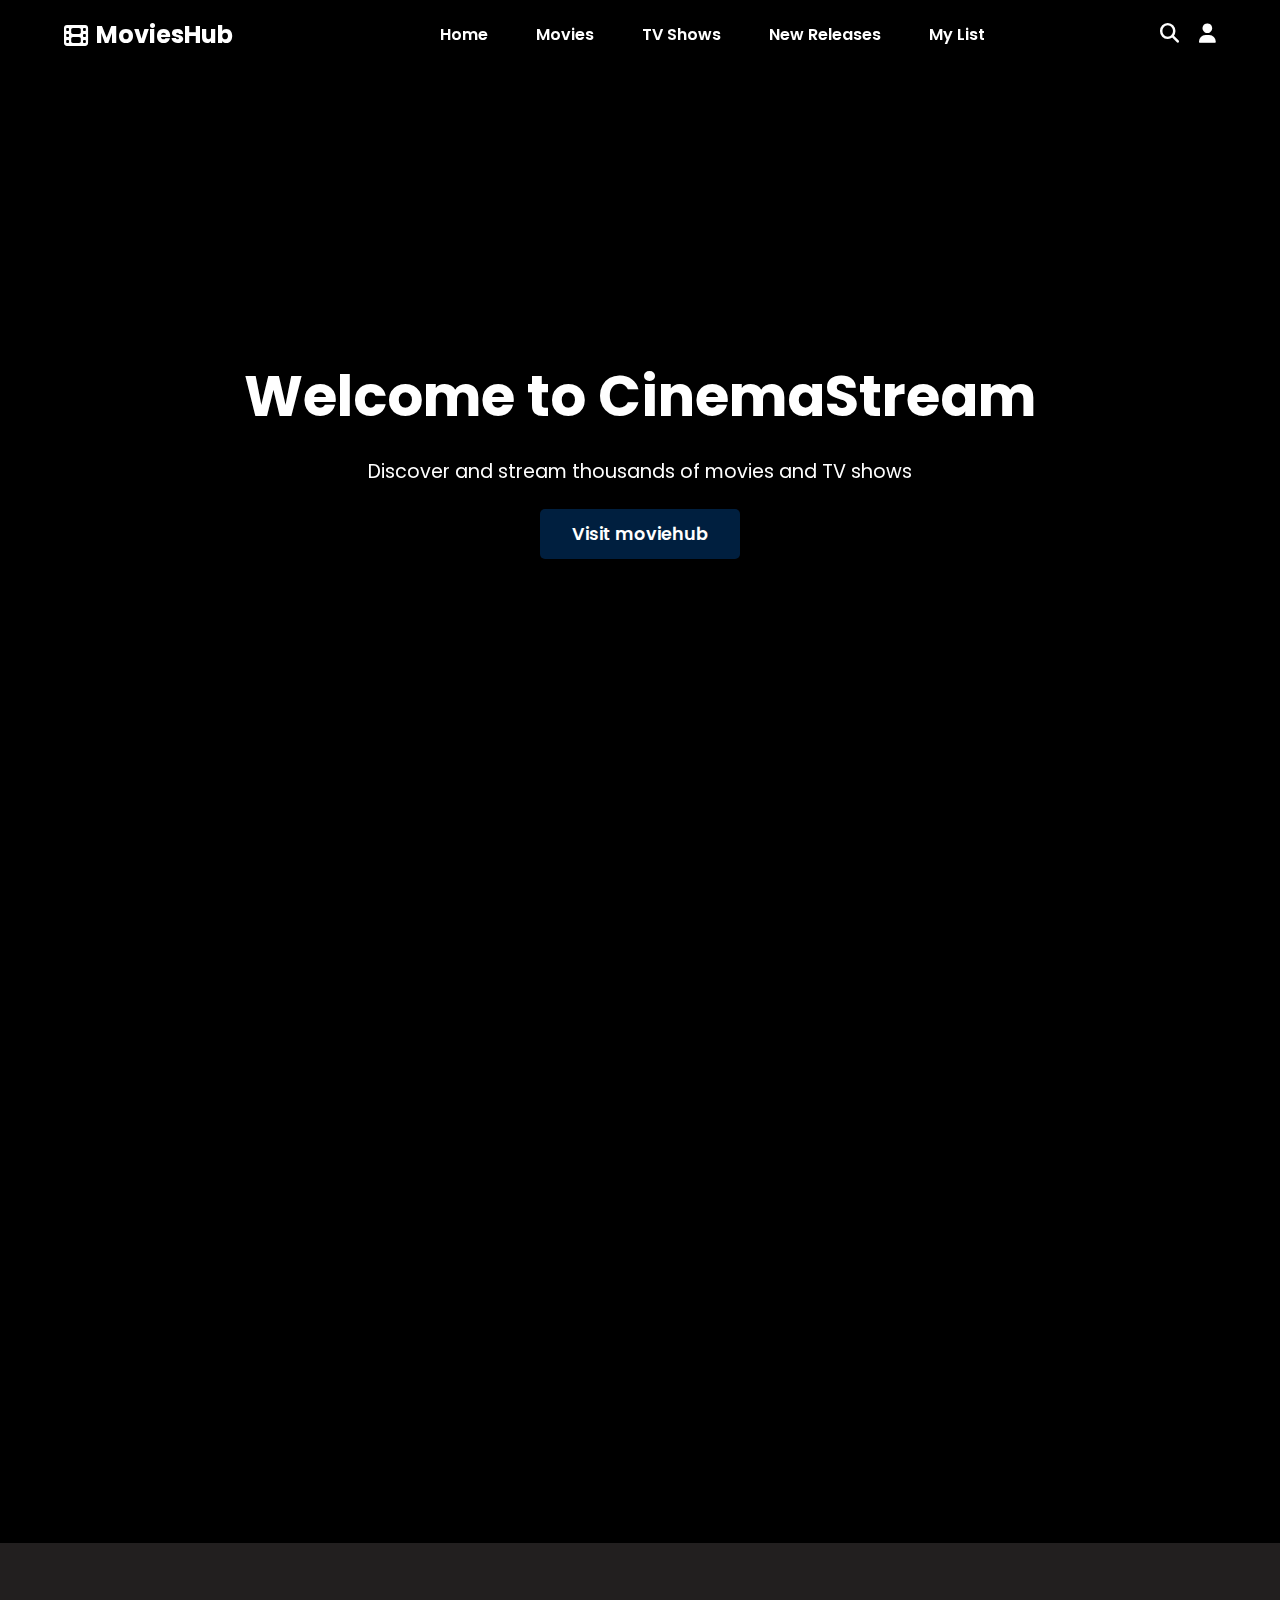
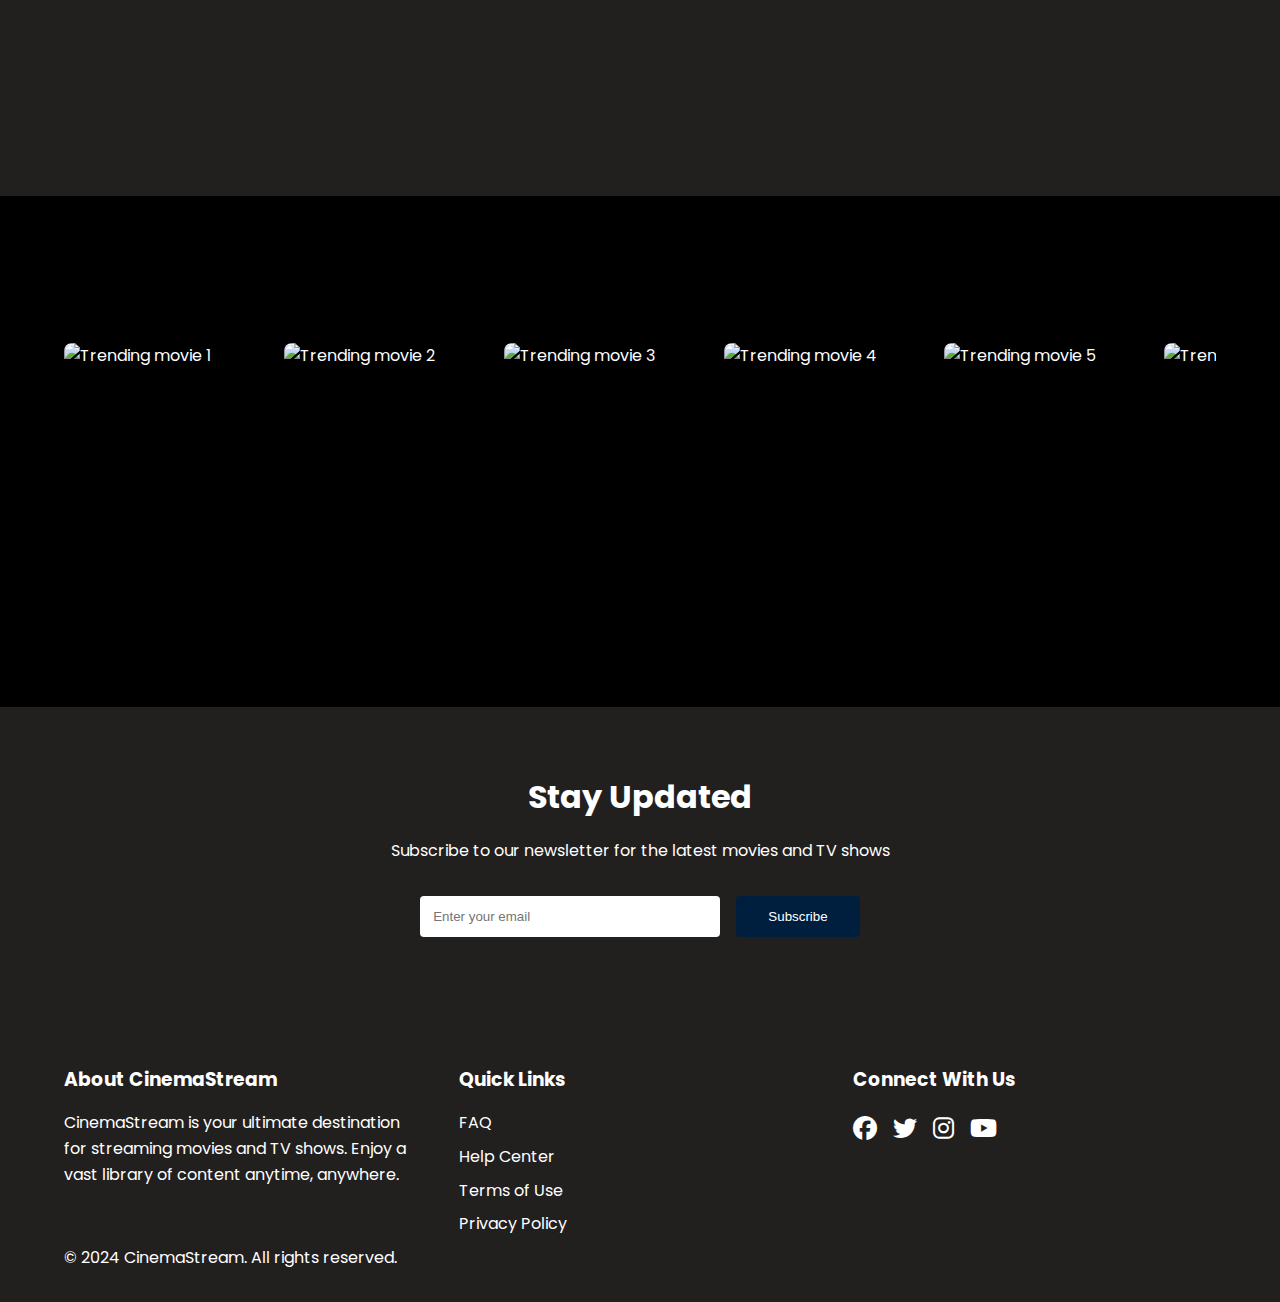
==== index.html @ 35ad25be "Add files via upload" ====
<!DOCTYPE html>
<html lang="en">
<head>
    <meta charset="UTF-8">
    <meta name="viewport" content="width=device-width, initial-scale=1.0">
    <title>CinemaStream - Your Ultimate Movie Experience</title>
    <link rel="stylesheet" href="movies-home-page.css">
    <link rel="stylesheet" href="https://cdnjs.cloudflare.com/ajax/libs/font-awesome/6.4.0/css/all.min.css">
    <link rel="shortcut icon" href="images/fav.webp" type="image/x-icon">
    <link rel="stylesheet" href="https://unpkg.com/aos@next/dist/aos.css" />
    <script src="https://unpkg.com/aos@next/dist/aos.js"></script>
</head>
<body>
    <header data-aos="fade-down" data-aos-duration="3000">
        <nav>
            <div class="logo">
                <i class="fas fa-film"></i>
                <span>MoviesHub</span>
            </div>
            <ul class="nav-links">
                <li><a href="#home">Home</a></li>
                <li><a href="#movies">Movies</a></li>
                <li><a href="#tv-shows">TV Shows</a></li>
                <li><a href="#new-releases">New Releases</a></li>
                <li><a href="#my-list">My List</a></li>
            </ul>
            <div class="nav-buttons">
                <button id="searchBtn" class="search-btn"><i class="fas fa-search"></i></button>
                <button id="profileBtn" class="profile-btn"><i class="fas fa-user"></i></button>
            </div>
        </nav>
        <div id="searchBar" class="search-bar">
            <input type="text" id="searchInput" placeholder="Search movies...">
            <button id="searchSubmit"><i class="fas fa-search"></i></button>
        </div>
    </header>

    <main>
        <section class="hero">
            <div class="hero-content">
                <h1 data-aos="fade-up" data-aos-duration="1000">Welcome to CinemaStream</h1>
                <p  data-aos="fade-up" data-aos-duration="2000" >Discover and stream thousands of movies and TV shows</p>
                <a  data-aos="fade-up" data-aos-duration="3000" href="movies-home-page.html" class="cta-btn" onclick="window.open('movies-home-page.html')">Visit moviehub </a>
            </div>
        </section>

        <section class="featured">
            <h2 data-aos="fade-right">Featured Titles</h2>
            <div class="featured-grid">
                <div data-aos="fade-right" data-aos-duration="1000" class="featured-item item1"></div>
                <div data-aos="fade-right" data-aos-duration="1500" class="featured-item item2"></div>
                <div data-aos="fade-right" data-aos-duration="2000" class="featured-item item3"></div>
                <div data-aos="fade-right" data-aos-duration="2500" class="featured-item item4"></div>
                <div data-aos="fade-right" data-aos-duration="3000" class="featured-item item5"></div>
                <div data-aos="fade-right" data-aos-duration="3500" class="featured-item item6"></div>
            </div>
        </section>

        <section class="categories">
            <h2 data-aos="fade-right">Browse by Genre</h2>
            <div class="category-list">
                <a data-aos="fade-right" data-aos-duration="500" href="#" class="category-item">Action</a>
                <a data-aos="fade-right" data-aos-duration="1000" href="#" class="category-item">Comedy</a>
                <a data-aos="fade-right" data-aos-duration="1500" href="#" class="category-item">Drama</a>
                <a data-aos="fade-right" data-aos-duration="2000" href="#" class="category-item">Sci-Fi</a>
                <a data-aos="fade-right" data-aos-duration="2500" href="#" class="category-item">Horror</a>
                <a data-aos="fade-right" data-aos-duration="3000" href="#" class="category-item">Romance</a>
                <a data-aos="fade-right" data-aos-duration="3500" href="#" class="category-item">Thriller</a>
                <a data-aos="fade-right" data-aos-duration="4000" href="#" class="category-item">Animation</a>
            </div>
        </section>

        <section class="trending">
            <h2 data-aos="fade-right">Trending Now</h2>
            <div class="trending-slider">
                <div class="trending-track">
                    <img src="images/batman.webp" alt="Trending movie 1" class="trending-item">
                    <img src="images/scream.jpg" alt="Trending movie 2" class="trending-item">
                    <img src="images/thunderbolts_lob_crd_03.jpg" alt="Trending movie 3" class="trending-item">
                    <img src="images/guardiansofthegalaxyvolume3_lob_crd_03.jpg" alt="Trending movie 4" class="trending-item">
                    <img src="images/inception.jpg" alt="Trending movie 5" class="trending-item">
                    <img src="images/deadpoolandwolverine_lob_crd_03.jpg" alt="Trending movie 6" class="trending-item">
                    <img src="images/AVATAR_RERLS_1SHT_DIGITAL_sRGB_V7.avif" alt="Trending movie 7" class="trending-item">
                    <img src="images/batman.webp" alt="Trending movie 8" class="trending-item">
                </div>
            </div>
        </section>
    

        <section id="searchResults" class="search-results">
            <h2>Search Results</h2>
            <div id="searchResultsGrid" class="search-results-grid"></div>
        </section>

        <section class="newsletter">
            <h2>Stay Updated</h2>
            <p>Subscribe to our newsletter for the latest movies and TV shows</p>
            <form class="newsletter-form">
                <input type="email" placeholder="Enter your email" required>
                <button type="submit">Subscribe</button>
            </form>
        </section>
    </main>

    <aside id="userSidebar" class="user-sidebar">
        <div class="sidebar-content">
            <h3>User Menu</h3>
            <ul>
                <li><a href="#profile">Profile</a></li>
                <li><a href="#settings">Settings</a></li>
            </ul>
        </div>
    </aside>

    <div id="overlay" class="overlay"></div>

    <footer>
        <div class="footer-content">
            <div class="footer-section">
                <h3>About CinemaStream</h3>
                <p>CinemaStream is your ultimate destination for streaming movies and TV shows. Enjoy a vast library of content anytime, anywhere.</p>
            </div>
            <div class="footer-section">
                <h3>Quick Links</h3>
                <ul>
                    <li><a href="#">FAQ</a></li>
                    <li><a href="#">Help Center</a></li>
                    <li><a href="#">Terms of Use</a></li>
                    <li><a href="#">Privacy Policy</a></li>
                </ul>
            </div>
            <div class="footer-section">
                <h3>Connect With Us</h3>
                <div class="social-icons">
                    <a href="#"><i class="fab fa-facebook"></i></a>
                    <a href="#"><i class="fab fa-twitter"></i></a>
                    <a href="#"><i class="fab fa-instagram"></i></a>
                    <a href="#"><i  class="fab fa-youtube"></i></a>
                </div>
            </div>
        </div>
        <div class="footer-bottom">
            <p>&copy; 2024 CinemaStream. All rights reserved.</p>
        </div>
    </footer>

    <script src="movies-home-page.js"></script>
    <script src="https://unpkg.com/aos@next/dist/aos.js"></script>

</body>
</html>
---- movies-home-page.css ----
@import url('https://fonts.googleapis.com/css2?family=Poppins:wght@300;400;600;700&display=swap');

:root {
    --primary-color: #001F3F;
    --secondary-color: #221f1f;
    --text-color: #ffffff;
    --background-color: #000000;
}

* {
    margin: 0;
    padding: 0;
    box-sizing: border-box;
}

body {
    font-family: 'Poppins', sans-serif;
    background-color: var(--background-color);
    color: var(--text-color);
    line-height: 1.6;
}

/* Header Styles */
header {
    backdrop-filter: blur(15px);
    position: fixed;
    top: 0;
    left: 0;
    right: 0;
    z-index: 1000;
    padding: 1rem 5%;
}

nav {
    display: flex;
    justify-content: space-between;
    align-items: center;
}

.logo {
    display: flex;
    align-items: center;
    font-size: 1.5rem;
    font-weight: 700;
}

.logo i {
    color: white;
    margin-right: 0.5rem;
}

.nav-links {
    display: flex;
    list-style: none;
}

.nav-links li {
    margin-left: 3rem;
}

.nav-links a {
    color: var(--text-color);
    text-decoration: none;
    font-weight: 600;
    transition: color 0.3s ease;
}

.nav-links a:hover {
    color: #007dfb;
}

.nav-buttons button {
    background: none;
    border: none;
    color: var(--text-color);
    font-size: 1.2rem;
    cursor: pointer;
    margin-left: 1rem;
    transition: color 0.3s ease;
}

.nav-buttons button:hover {
    color: var(--primary-color);
}

/* Search Bar Styles */
.search-bar {
    display: none;
    position: absolute;
    top: 100%;
    left: 0;
    right: 0;
    /* padding: 1rem 5%; */
}

.search-bar.active {
    display: flex;
}

.search-bar input {
    flex-grow: 1;
    padding: 0.5rem;
    border: none;
    outline: none;
    border-radius: 4px 0 0 4px;
}

.search-bar button {
    background-color: var(--primary-color);
    color: var(--text-color);
    border: none;
    padding: 0.5rem 1rem;
    border-radius: 0 4px 4px 0;
    cursor: pointer;
}

/* User Sidebar Styles */
.user-sidebar {
    position: fixed;
    top: 0;
    right: -300px;
    width: 300px;
    height: 100%;
    background-color: var(--secondary-color);
    z-index: 1001;
    transition: right 0.3s ease;
}

.user-sidebar.active {
    right: 0;
}

.sidebar-content {
    padding: 2rem;
}

.sidebar-content h3 {
    margin-bottom: 1rem;
}

.sidebar-content ul {
    list-style: none;
}

.sidebar-content ul li {
    margin-bottom: 1rem;
}

.sidebar-content a {
    color: var(--text-color);
    text-decoration: none;
    transition: color 0.3s ease;
}

.sidebar-content a:hover {
    color: var(--primary-color);
}

.overlay {
    display: none;
    position: fixed;
    top: 0;
    left: 0;
    right: 0;
    bottom: 0;
    background-color: rgba(0, 0, 0, 0.5);
    z-index: 1000;
}

.overlay.active {
    display: block;
}

/* Hero Section Styles */
.hero {
    height: 100vh;
    background-image: url('images/hero-background.jpg') ;
    background-size: cover;
    /* object-fit:cover; */
    background-position:center;
    display: flex;
    align-items: center;
    justify-content: center;
    text-align: center;
    position: relative;
}

.hero::before {
    content: '';
    position: absolute;
    top: 0;
    left: 0;
    right: 0;
    bottom: 0;
    background: rgba(0, 0, 0, 0.6);
}

.hero-content {
    position: relative;
    z-index: 1;
}

.hero h1 {
    font-size: 3.5rem;
    margin-bottom: 1rem;
}

.hero p {
    font-size: 1.2rem;
    margin-bottom: 2rem;
}

.cta-btn {
    background-color: var(--primary-color);
    color: var(--text-color);
    padding: 0.8rem 2rem;
    border: none;
    border-radius: 5px;
    font-size: 1.1rem;
    font-weight: 600;
    cursor: pointer;
    transition: background-color 0.3s ease;
    text-decoration: none;
}
.cta-btn a{
    color: var(--text-color);
    text-decoration: none;
}

.cta-btn:hover {
    background-color:#004b96 ;
}

/* Featured Section Styles */
.featured {
    padding: 4rem 5%;
}

.featured h2, .categories h2, .trending h2, .search-results h2 {
    font-size: 2rem;
    margin-bottom: 2rem;
}

.featured-grid {
    display: grid;
    grid-template-columns: repeat(4, 1fr);
    grid-template-rows: repeat(2, 200px);
    gap: 1rem;
}

.featured-item {
    background-size: cover;
    background-position: 50% 50%;
    object-fit: contain;
    border-radius: 8px;
    cursor: pointer;
    transition:  0.3s ease;
}

.featured-item:hover {
    scale: 1.1;
}

.item1 {
    grid-column: span 2;
    grid-row: span 2;
    background-image: url('images/AVATAR_RERLS_1SHT_DIGITAL_sRGB_V7.avif');
}

.item2 {
    background-image: url('images/batman.webp');
    object-fit: contain;
    background-position: center;

}

.item3 {
    background-image: url('images/deadpoolandwolverine_lob_crd_03.jpg');
    width: 50%;
}

.item4 {
    background-image: url('images/guardiansofthegalaxyvolume3_lob_crd_03.jpg');
    width: 50%;
}

.item5 {
    background-image: url('images/inception.jpg');
}

/* Categories Section Styles */
.categories {
    padding: 4rem 5%;
    background-color: var(--secondary-color);
}

.category-list {
    display: flex;
    flex-wrap: wrap;
    gap: 1rem;
}

.category-item {
    background-color: rgba(255, 255, 255, 0.1);
    color: var(--text-color);
    padding: 0.5rem 1rem;
    border-radius: 20px;
    text-decoration: none;
    transition: background-color 0.3s ease;
}

.category-item:hover {
    background-color: var(--primary-color);
}

/* Trending Section Styles */
.trending {
    padding: 4rem 5%;
    overflow: hidden;
}

.trending h2 {
    font-size: 2rem;
    margin-bottom: 2rem;
}

.trending-slider {
    position: relative;
    overflow: hidden;
    height: 300px;
}

.trending-track {
    display: flex;
    position: absolute;
    left: 0;
    top: 0;
    animation: scroll 40s linear infinite;
}

.trending-track:hover {
    animation-play-state: paused;
}

.trending-item {
    flex: 0 0 auto;
    width: 200px;
    height: 300px;
    margin-right: 20px;
    border-radius: 8px;
    transition: transform 0.3s ease;
}

.trending-item:hover {
    transform: scale(1.05);
}

@keyframes scroll {
    0% {
        transform: translateX(0);
    }
    100% {
        transform: translateX(calc(-220px * 5));
    }
}

/* Responsive adjustments */
@media (max-width: 768px) {
    .trending-slider {
        height: 200px;
    }

    .trending-item {
        width: 133px;
        height: 200px;
    }

    @keyframes scroll {
        0% {
            transform: translateX(0);
        }
        100% {
            transform: translateX(calc(-153px * 5));
        }
    }
}

/* Search Results Styles */
.search-results {
    padding: 4rem 5%;
    display: none;
}

.search-results.active {
    display: block;
}

.search-results-grid {
    display: grid;
    grid-template-columns: repeat(auto-fill, minmax(200px, 1fr));
    gap: 1rem;
}

.search-result-item {
    background-size: cover;
    background-position: center;
    height: 300px;
    border-radius:  8px;
    cursor: pointer;
    transition: transform 0.3s ease;
}

.search-result-item:hover {
    transform: scale(1.05);
}

/* Newsletter Section Styles */
.newsletter {
    padding: 4rem 5%;
    background-color: var(--secondary-color);
    text-align: center;
}

.newsletter h2 {
    font-size: 2rem;
    margin-bottom: 1rem;
}

.newsletter p {
    margin-bottom: 2rem;
}

.newsletter-form {
    display: flex;
    justify-content: center;
    gap: 1rem;
}

.newsletter-form input {
    padding: 0.8rem;
    width: 300px;
    border: none;
    border-radius: 4px;
}

.newsletter-form button {
    background-color: var(--primary-color);
    color: var(--text-color);
    padding: 0.8rem 2rem;
    border: none;
    border-radius: 4px;
    cursor: pointer;
    transition: background-color 0.3s ease;
}

.newsletter-form button:hover {
    background-color: #005fbf;
}

/* Footer Styles */
footer {
    background-color: var(--secondary-color);
    padding: 4rem 5% 2rem;
}

.footer-content {
    display: flex;
    justify-content: space-between;
    flex-wrap: wrap;
    gap: 2rem;
}

.footer-section {
    flex: 1;
    min-width: 200px;
}

.footer-section h3 {
    margin-bottom: 1rem;
}

.footer-section ul {
    list-style: none;
}

.footer-section ul li {
    margin-bottom: 0.5rem;
}

.footer-section a {
    color: var(--text-color);
    text-decoration: none;
    transition: color 0.3s ease;
}

.footer-section a:hover {
    color: #0080ff;
}

.social-icons {
    display: flex;
    gap: 1rem;
    margin-top: 1rem;
}

.social-icons a {
    color: var(--text-color);
    font-size: 1.5rem;
    transition: color 0.3s ease;
}

.social-icons a:hover {
    color: #0080ff;
}

.footer-bottomm {
    text-align: center;
    margin-top: 2rem;
    padding-top: 2rem;
    border-top: 1px solid rgba(255, 255, 255, 0.1);
}

/* Responsive Design */
@media (max-width: 768px) {
    .nav-links {
        display: none;
    }

    .hero h1 {
        font-size: 2.5rem;
    }

    .featured-grid {
        grid-template-columns: repeat(2, 1fr);
    }

    .item1 {
        grid-column: span 2;
        grid-row: span 1;
    }

    .newsletter-form {
        flex-direction: column;
        align-items: center;
    }

    .newsletter-form input,
    .newsletter-form button {
        width: 100%;
        max-width: 300px;
    }
}
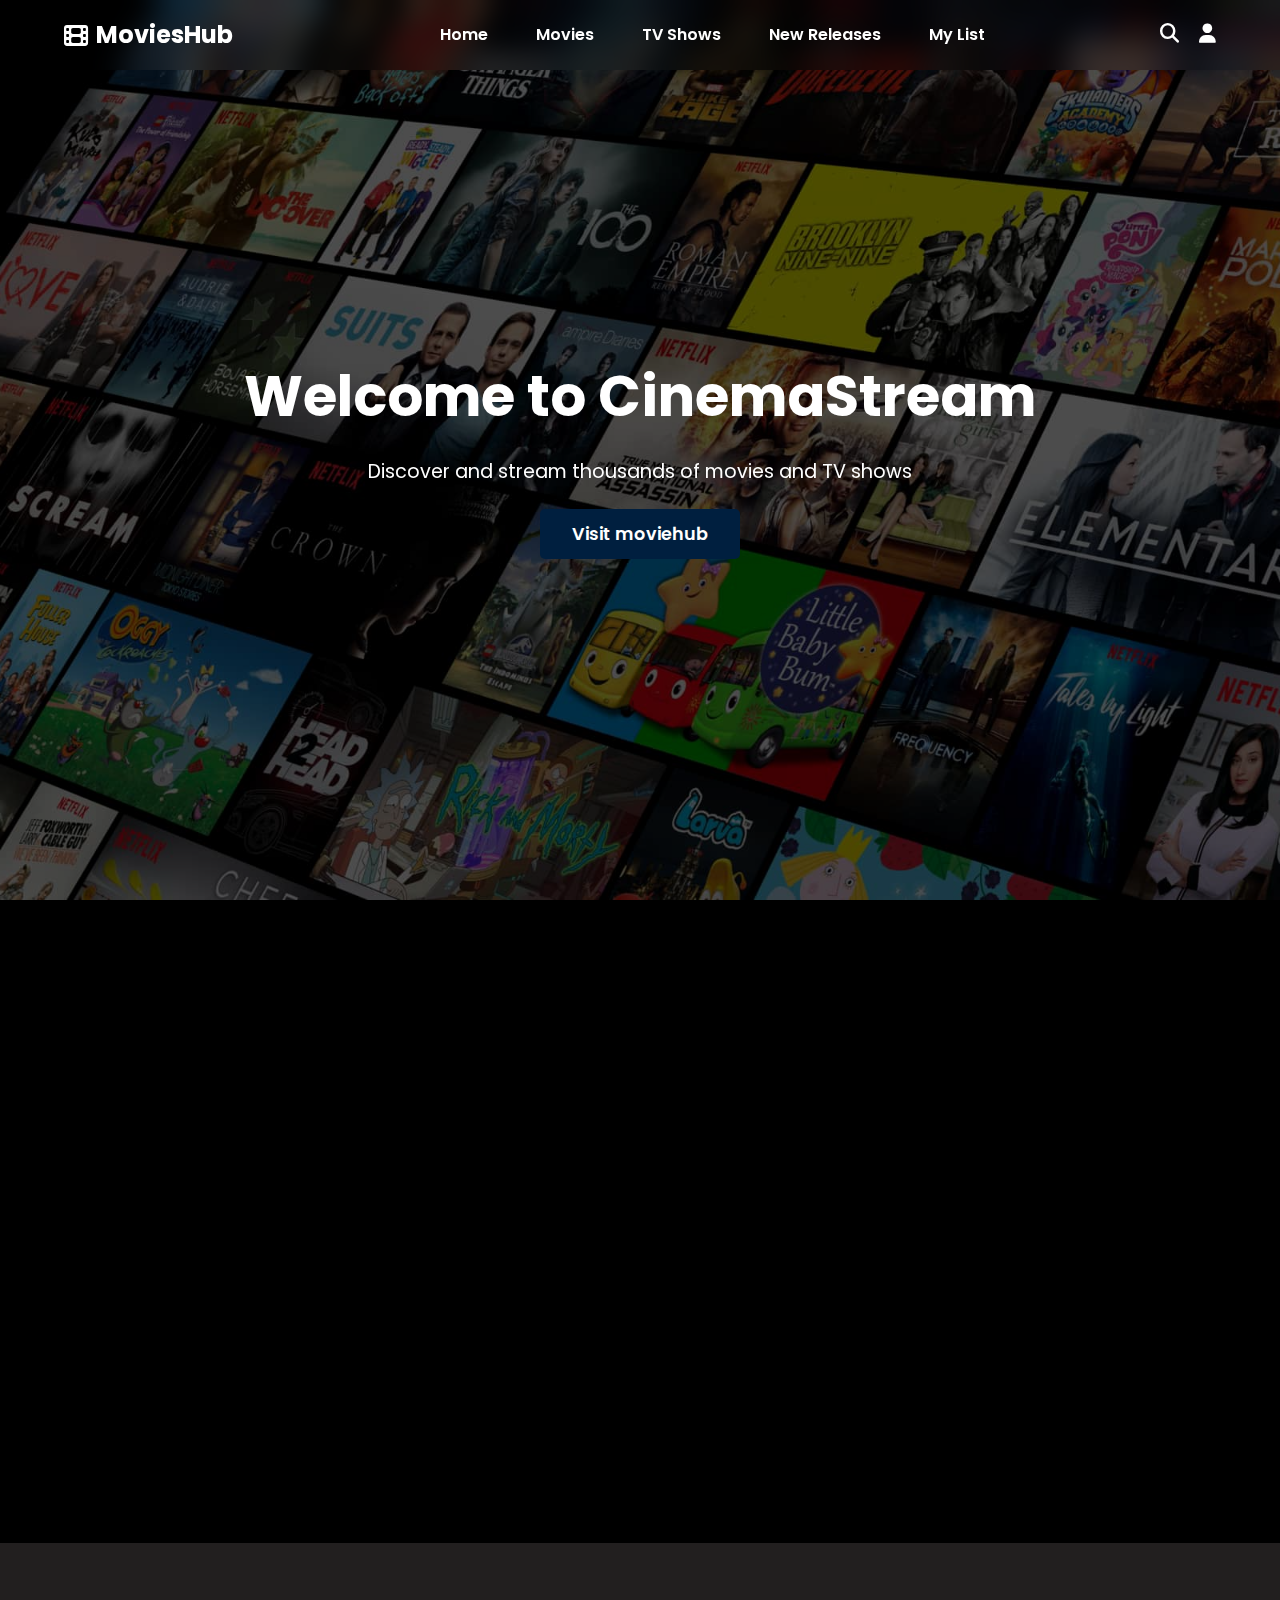
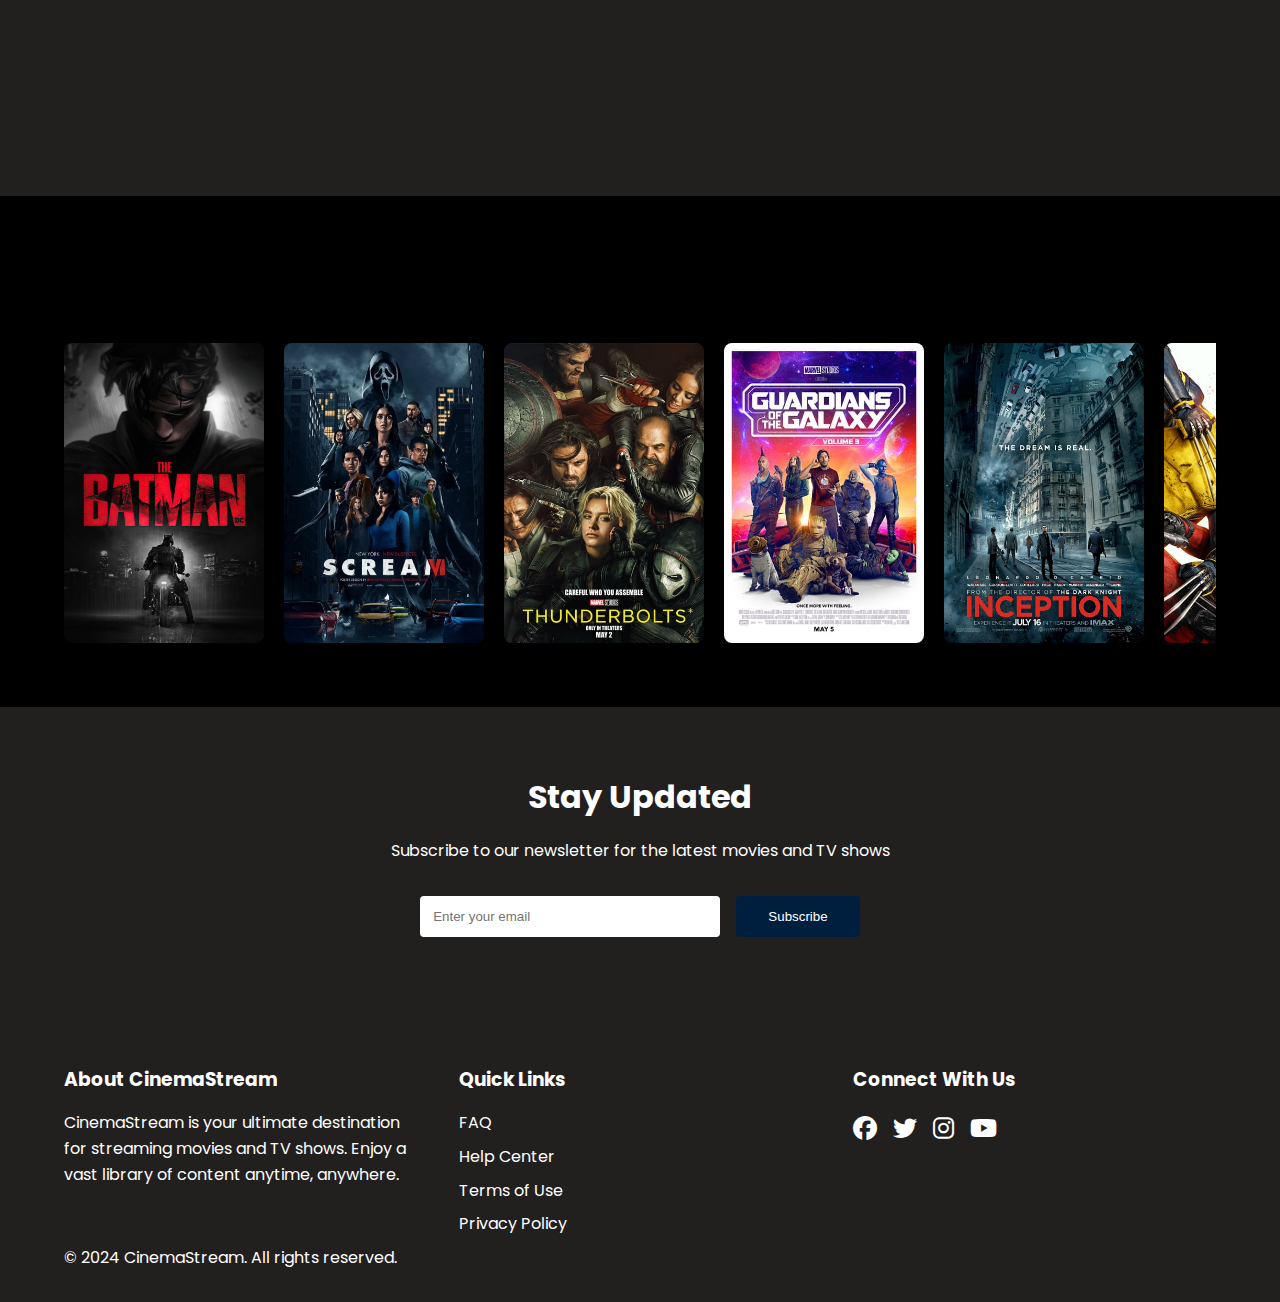
==== commit 33e35bc8: "Update index.html" ====
--- a/index.html
+++ b/index.html
@@ -74,14 +74,14 @@
             <h2 data-aos="fade-right">Trending Now</h2>
             <div class="trending-slider">
                 <div class="trending-track">
-                    <img src="images/batman.webp" alt="Trending movie 1" class="trending-item">
-                    <img src="images/scream.jpg" alt="Trending movie 2" class="trending-item">
-                    <img src="images/thunderbolts_lob_crd_03.jpg" alt="Trending movie 3" class="trending-item">
-                    <img src="images/guardiansofthegalaxyvolume3_lob_crd_03.jpg" alt="Trending movie 4" class="trending-item">
-                    <img src="images/inception.jpg" alt="Trending movie 5" class="trending-item">
-                    <img src="images/deadpoolandwolverine_lob_crd_03.jpg" alt="Trending movie 6" class="trending-item">
-                    <img src="images/AVATAR_RERLS_1SHT_DIGITAL_sRGB_V7.avif" alt="Trending movie 7" class="trending-item">
-                    <img src="images/batman.webp" alt="Trending movie 8" class="trending-item">
+                    <img src="batman.webp" alt="Trending movie 1" class="trending-item">
+                    <img src="scream.jpg" alt="Trending movie 2" class="trending-item">
+                    <img src="thunderbolts_lob_crd_03.jpg" alt="Trending movie 3" class="trending-item">
+                    <img src="guardiansofthegalaxyvolume3_lob_crd_03.jpg" alt="Trending movie 4" class="trending-item">
+                    <img src="inception.jpg" alt="Trending movie 5" class="trending-item">
+                    <img src="deadpoolandwolverine_lob_crd_03.jpg" alt="Trending movie 6" class="trending-item">
+                    <img src="AVATAR_RERLS_1SHT_DIGITAL_sRGB_V7.avif" alt="Trending movie 7" class="trending-item">
+                    <img src="batman.webp" alt="Trending movie 8" class="trending-item">
                 </div>
             </div>
         </section>
@@ -148,4 +148,4 @@
     <script src="https://unpkg.com/aos@next/dist/aos.js"></script>
 
 </body>
-</html>+</html>
--- a/movies-home-page.css
+++ b/movies-home-page.css
@@ -174,7 +174,7 @@
 /* Hero Section Styles */
 .hero {
     height: 100vh;
-    background-image: url('images/hero-background.jpg') ;
+    background-image: url('hero-background.jpg') ;
     background-size: cover;
     /* object-fit:cover; */
     background-position:center;
@@ -549,4 +549,4 @@
         width: 100%;
         max-width: 300px;
     }
-}+}
